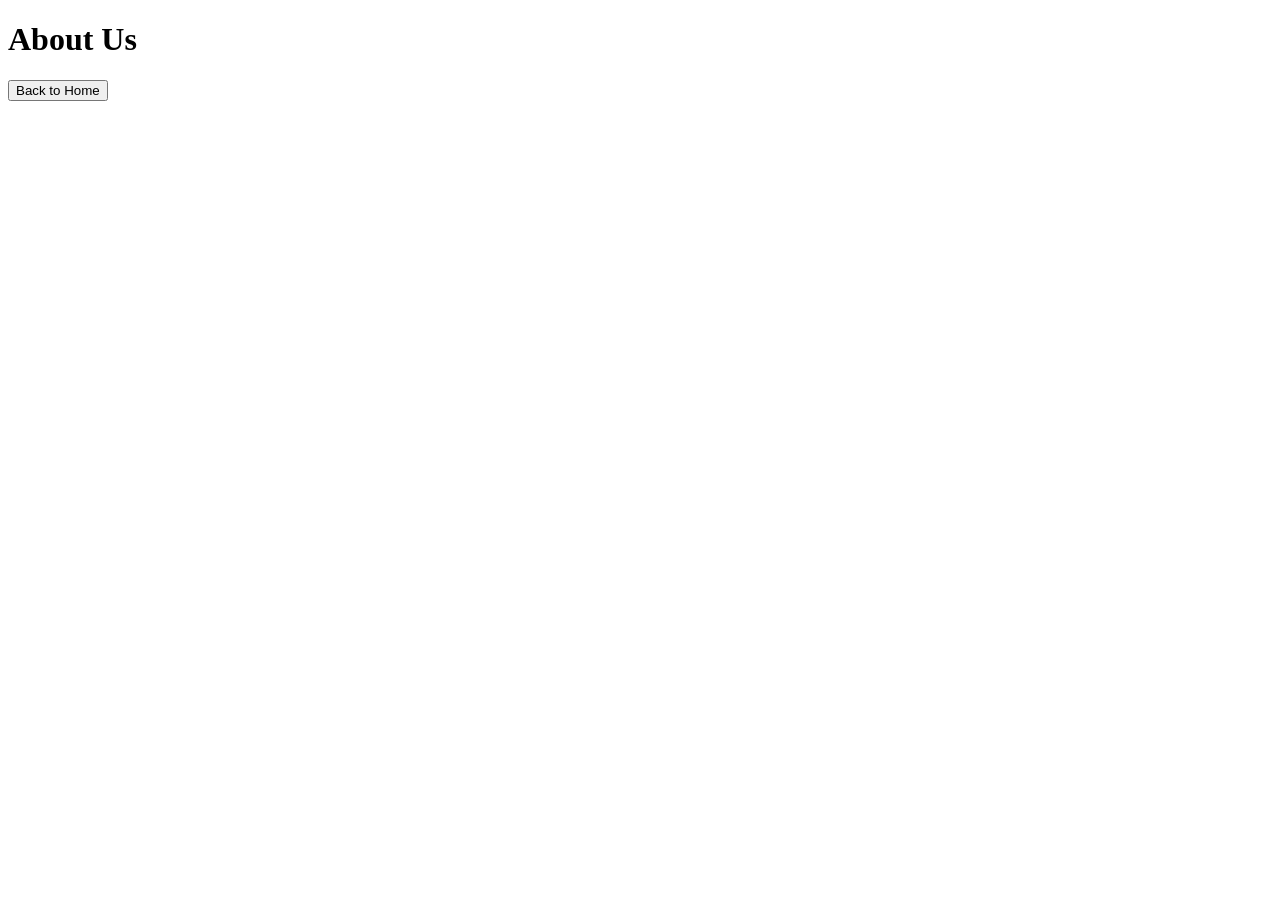
==== about-us.html @ 9e755e99 "initial commit - just made all the pages, linked them all and tested some functionality, nothing is " ====
<!DOCTYPE html>
<html lang="en">
  <head>
    <meta charset="UTF-8" />
    <meta name="viewport" content="width=device-width, initial-scale=1.0" />
    <title>About Us</title>
  </head>
  <header>
    <h1>About Us</h1>
  </header>
  <body>
    <a href="website.html">
      <button>Back to Home</button>
    </a>
  </body>
</html>
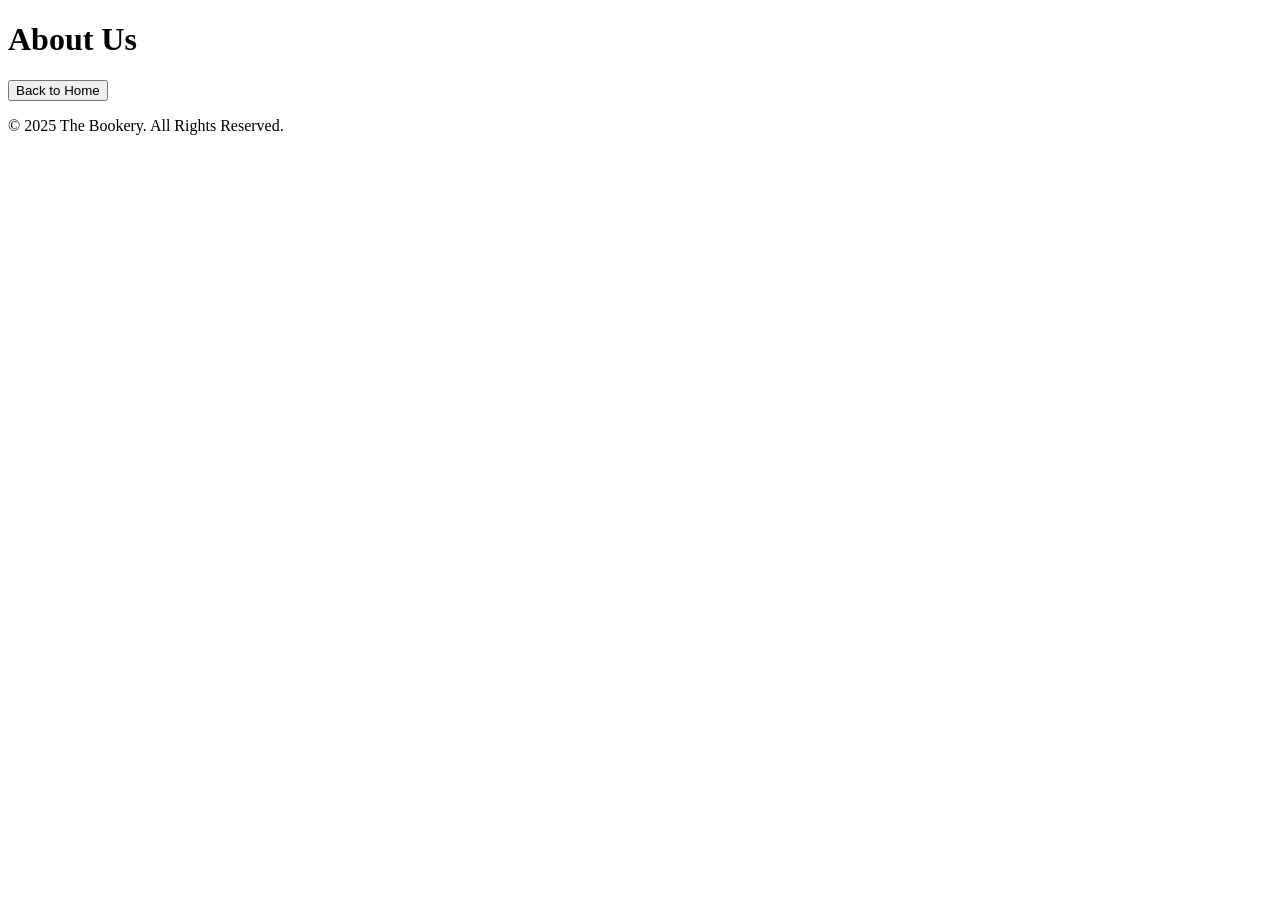
==== commit ca066a44: "Added an assets folder for images and etc. I have also started the book library and loaded some test" ====
--- a/about-us.html
+++ b/about-us.html
@@ -9,8 +9,11 @@
     <h1>About Us</h1>
   </header>
   <body>
-    <a href="website.html">
+    <a href="index.html">
       <button>Back to Home</button>
     </a>
   </body>
+  <footer>
+    <p>&copy; 2025 The Bookery. All Rights Reserved.</p>
+  </footer>
 </html>
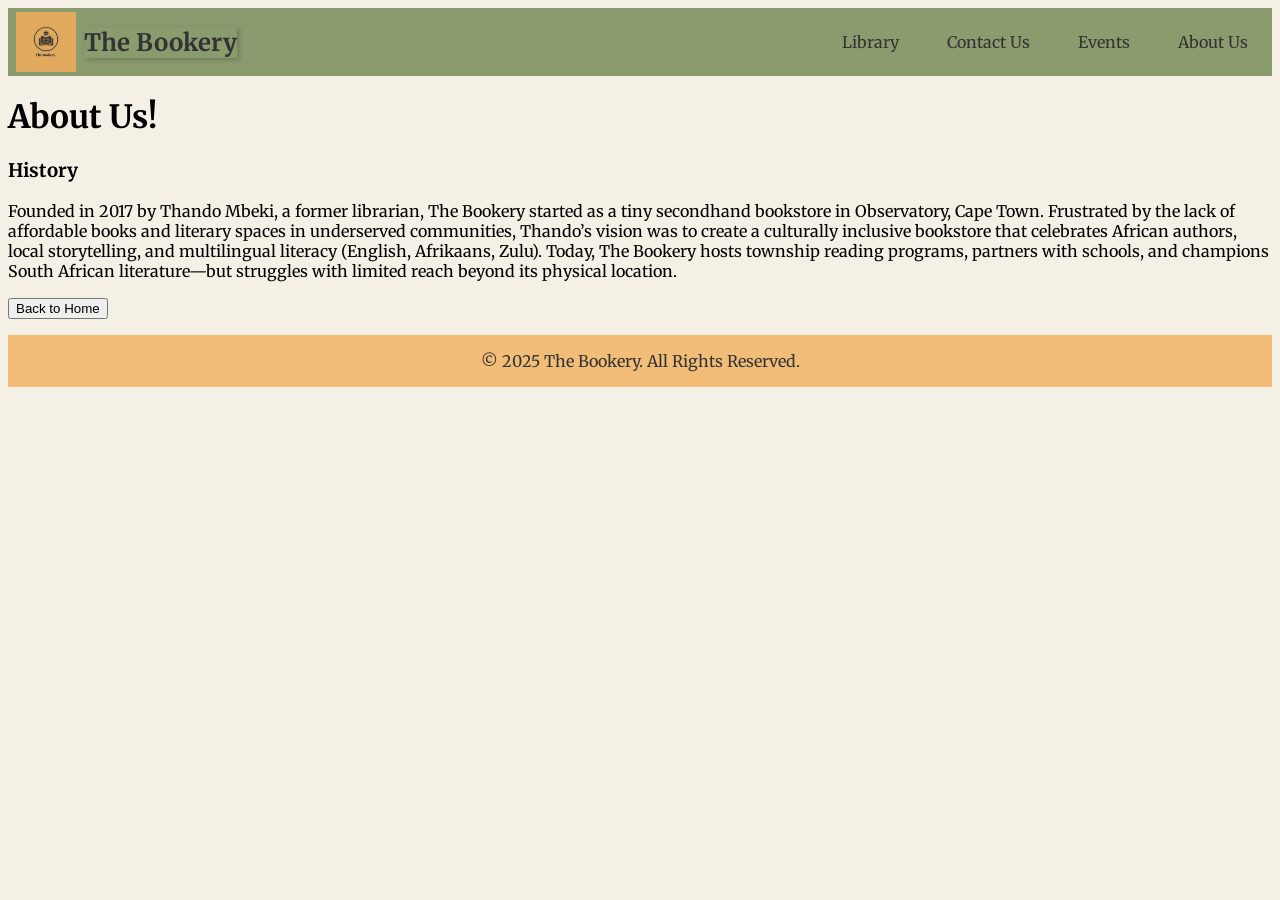
==== commit 58d8a882: "learned how to make a navbar, implemented my logo and title. started working towards making my site " ====
--- a/about-us.html
+++ b/about-us.html
@@ -4,16 +4,61 @@
     <meta charset="UTF-8" />
     <meta name="viewport" content="width=device-width, initial-scale=1.0" />
     <title>About Us</title>
+    <link rel="stylesheet" href="/css/style.css" />
+    <link rel="preconnect" href="https://fonts.gstatic.com" crossorigin />
+    <link
+      href="https://fonts.googleapis.com/css2?family=Merriweather&display=swap"
+      rel="stylesheet"
+    />
+    <!--Linking the Google fonts for Merriweather-->
   </head>
   <header>
-    <h1>About Us</h1>
+    <nav class="navbar">
+      <div class="logo-group">
+        <!-- Logo and site title -->
+        <a href="index.html">
+          <img
+            src="/POE-ASSETS/bookerylogo.png"
+            alt="The Bookery Logo"
+            class="logo-img"
+          />
+          <h1 class="site-title">The Bookery</h1>
+        </a>
+      </div>
+      <div class="nav-links-container">
+        <!-- Navigation links/Menu bar -->
+        <ul class="nav-links">
+          <li><a href="library.html">Library</a></li>
+          <li><a href="contact-us.html">Contact Us</a></li>
+          <li><a href="events.html" target="_blank">Events</a></li>
+          <li><a href="about-us.html">About Us</a></li>
+        </ul>
+      </div>
+    </nav>
+    <h1>About Us!</h1>
   </header>
-  <body>
+  <main>
+    <h3>History</h3>
+    <p>
+      Founded in 2017 by Thando Mbeki, a former librarian, The Bookery started
+      as a tiny secondhand bookstore in Observatory, Cape Town. Frustrated by
+      the lack of affordable books and literary spaces in underserved
+      communities, Thando’s vision was to create a culturally inclusive
+      bookstore that celebrates African authors, local storytelling, and
+      multilingual literacy (English, Afrikaans, Zulu). Today, The Bookery hosts
+      township reading programs, partners with schools, and champions South
+      African literature—but struggles with limited reach beyond its physical
+      location.
+    </p>
+  </main>
+  <body class="body">
     <a href="index.html">
-      <button>Back to Home</button>
+      <button class="nav-button">Back to Home</button>
     </a>
   </body>
   <footer>
-    <p>&copy; 2025 The Bookery. All Rights Reserved.</p>
+    <div>
+      <p class="footer">&copy; 2025 The Bookery. All Rights Reserved.</p>
+    </div>
   </footer>
 </html>
--- a/css/style.css
+++ b/css/style.css
@@ -0,0 +1,111 @@
+.site-title {
+    font-size: 24px;
+    margin: 0;
+    font-weight: bold;
+    color: #333;
+    margin: 0; /* Removes default <h1> margin */
+    box-shadow: 2px 2px 5px rgba(0,0,0,0.2); /* X, Y, blur, color */
+} /* This is for the main title only. */
+
+.site-title:hover {
+    box-shadow: 3px 3px 8px rgba(0,0,0,0.3); /* Bigger shadow on hover */
+} /* This is for the hover effect on the main title */
+
+.site-title:active{
+    transform: scale(0.80);
+}
+
+.logo-img {
+    height: 60px; /* Controls how tall the image is */
+    width: auto; /* Maintains aspect ratio so it doesn't stretch */
+    margin: 0; /* Removes default margin */
+    padding: 0; /* Removes default padding */
+}
+
+.logo-img:hover {
+  transform: scale(1.13); /* Tiny zoom on hover */
+  transition: 1.0s;      /* Smooth animation */
+}
+
+.navbar { /* Navbar container*/
+    display: flex;
+    align-items: center;
+    justify-content: space-between; /* Aligns items to the left */
+    padding: 0.25rem 0.5rem;
+    background-color: #8A9B6E ;
+} /* This is for the navbar which has the logo, site title, and menu */
+
+.nav-links {/* Navigation/menu links*/
+    list-style: none; /* Removes bullet points from the list */
+    display: flex; /* Displays the links in a row */
+    gap: 1rem; /* Adds space between the links */
+    margin: 0; /* Removes default margin */
+    padding: 0; /* Removes default padding */
+} /* This is for the menu bar which has the links to other pages */
+
+.nav-links li a {
+    text-decoration: none; /* Removes underline from links */
+    color: #333; /* Sets the link color */
+    font-size: 16px; /* Makes the link text bold */
+    padding: 0.5rem 1rem; /* Adds padding around the link text */
+    border-radius: 4px;
+}
+
+.nav-links li a:hover {
+    background-color: #f0f0f0; /* Changes background color on hover */
+} /* This is for the hover effect on the menu links */
+
+.logo-group {
+    display: flex;
+    align-items: center;
+    gap: 0.5rem; /* controls space between logo and heading */
+    margin-left: 0;
+    flex-shrink: 0; 
+    flex-grow: 0; /* Prevents the logo from stretching */;
+
+}
+
+.logo-group a {
+  display: flex;       /* Enables flexbox for direct children */
+  align-items: center; /* Vertically centers logo & title */
+  gap: 0.5rem;         /* Adds spacing between them */
+  text-decoration: none; /* Removes underline */
+}
+
+.nav-links-container {
+    display: flex;
+    align-items: center; /* Aligns items vertically */
+    gap: 1rem; /* Adds space between the links */
+}
+
+.footer{
+    background-color: #f1bd78; /* Brown background for the footer */
+    text-align: center; /* Center the Footer text */
+    color: #333333;
+    text-emphasis: bold; /* Makes the footer text bold */
+    text-underline-position: under; /* Underlines the footer text */
+    padding: 1rem; /* Adds padding around the footer text */
+    position-anchor: bottom; /* Anchors the footer to the bottom of the page */
+    position: relative;
+}
+
+.body {
+    background-color: #F5F0E6; /* Cream background for the body */
+    font-family: 'Merriweather', serif; /* Sets the font for the body */
+}
+
+.bck-btn {
+    background-color: #8A9B6E ;
+    color: #333333;
+    border: mediumturquoise;
+    height: auto;
+    width: auto;
+    border-radius: 10px;
+    cursor: pointer;
+    margin-right: 8px;
+}
+
+.bck-btn:hover {
+    background-color: #ee310c ; /* Changes background color on hover */
+    box-shadow: 0 0 10px #afdd08 ;
+} /* This is for the hover effect on the menu links */
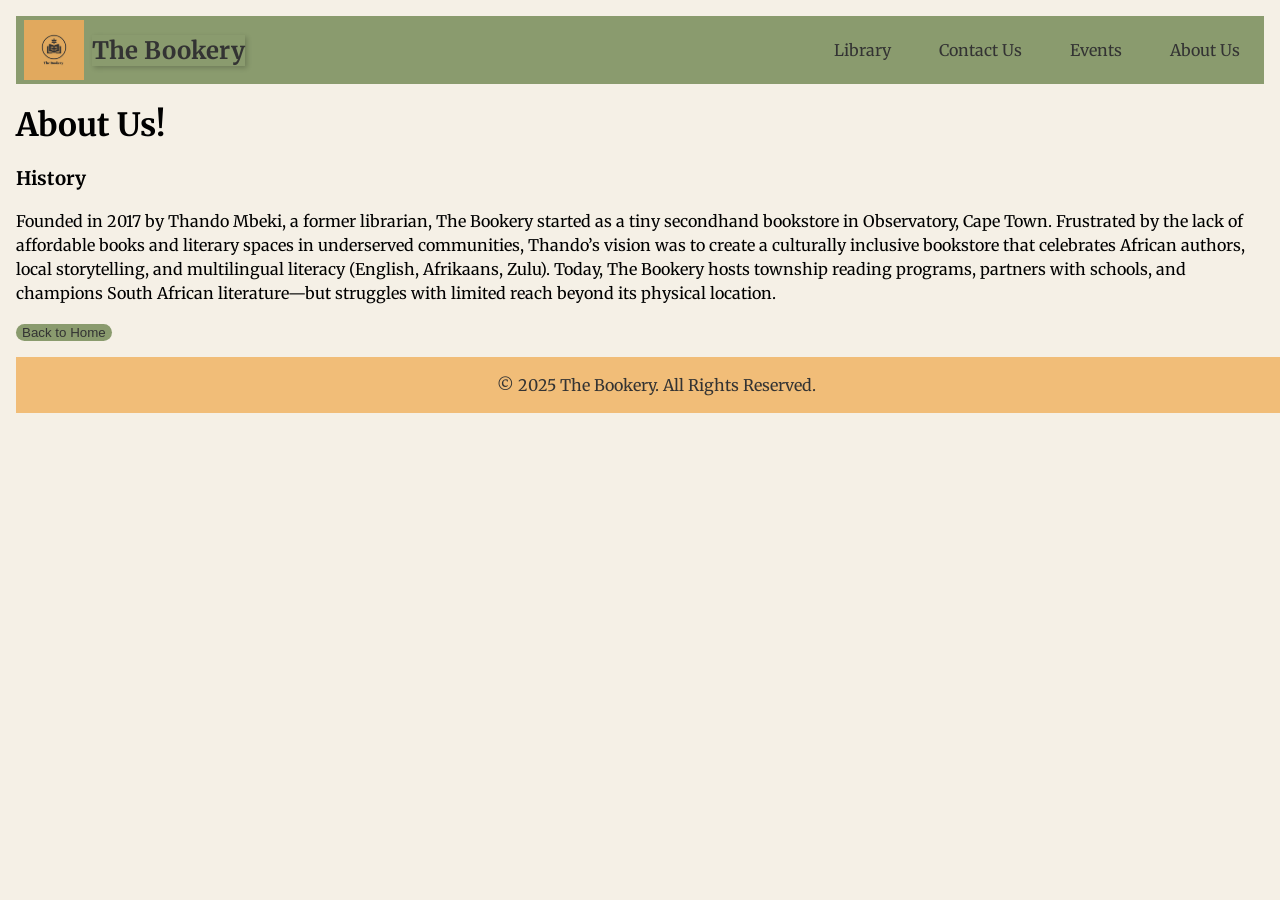
==== commit 447b61bb: "Got rid of most of the placeholders and started implementing content meant for the page. worked on t" ====
--- a/about-us.html
+++ b/about-us.html
@@ -18,7 +18,7 @@
         <!-- Logo and site title -->
         <a href="index.html">
           <img
-            src="/POE-ASSETS/bookerylogo.png"
+            src="/assets/bookerylogo.png"
             alt="The Bookery Logo"
             class="logo-img"
           />
@@ -51,9 +51,9 @@
       location.
     </p>
   </main>
-  <body class="body">
+  <body>
     <a href="index.html">
-      <button class="nav-button">Back to Home</button>
+      <button class="bck-btn">Back to Home</button>
     </a>
   </body>
   <footer>
--- a/css/style.css
+++ b/css/style.css
@@ -13,6 +13,10 @@
 
 .site-title:active{
     transform: scale(0.80);
+}
+
+p {
+    line-height: 1.5; /* Increases line height */
 }
 
 .logo-img {
@@ -86,12 +90,14 @@
     text-underline-position: under; /* Underlines the footer text */
     padding: 1rem; /* Adds padding around the footer text */
     position-anchor: bottom; /* Anchors the footer to the bottom of the page */
-    position: relative;
+    width: 100%; /* Makes the footer full width */
+    bottom: 0; /* Positions the footer at the bottom */
 }
 
-.body {
+body {
     background-color: #F5F0E6; /* Cream background for the body */
     font-family: 'Merriweather', serif; /* Sets the font for the body */
+    margin: 1rem; /* Adds margin around the body */
 }
 
 .bck-btn {
@@ -106,6 +112,54 @@
 }
 
 .bck-btn:hover {
-    background-color: #ee310c ; /* Changes background color on hover */
-    box-shadow: 0 0 10px #afdd08 ;
-} /* This is for the hover effect on the menu links */+    background-color: #d58258 ; /* Changes background color on hover */
+    box-shadow: 0 0 10px #ff0000 ;
+} /* This is for the hover effect on the menu links */
+
+.hero-img {
+    width: 450px;
+    height: 500px;
+    text-align: right;
+    margin-left: 1rem;
+    margin-top: 0.5rem;
+}
+
+.hero-section {
+    display: flex;
+    text-align: left;
+    margin-top: 1rem;
+    margin-left: 1rem;
+}
+
+.book-grid {
+        display: flex;
+        gap: 20px;
+        flex-wrap: wrap;
+        justify-content: center; /* Centers the books in the grid */
+        border: #ff0000 solid 1px; /* Adds a border around the grid */
+      }
+      .book {
+        border: 1px solid #ccc;
+        padding: 10px;
+        text-align: center;
+        width: 150px;
+      }
+      .book img {
+        width: 100px;
+        height: 150px;
+        object-fit: cover;
+      }
+      .download-btn {
+        margin-top: 10px;
+        display: inline-block;
+        padding: 5px 10px;
+        background: #007bff;
+        color: #fff;
+        text-decoration: none;
+        border-radius: 4px;
+      }
+      .download-btn:hover {
+        background: #e2725b;
+        transform: scale(1.05); /* Tiny zoom on hover */
+        transition: 0.2s;
+      }
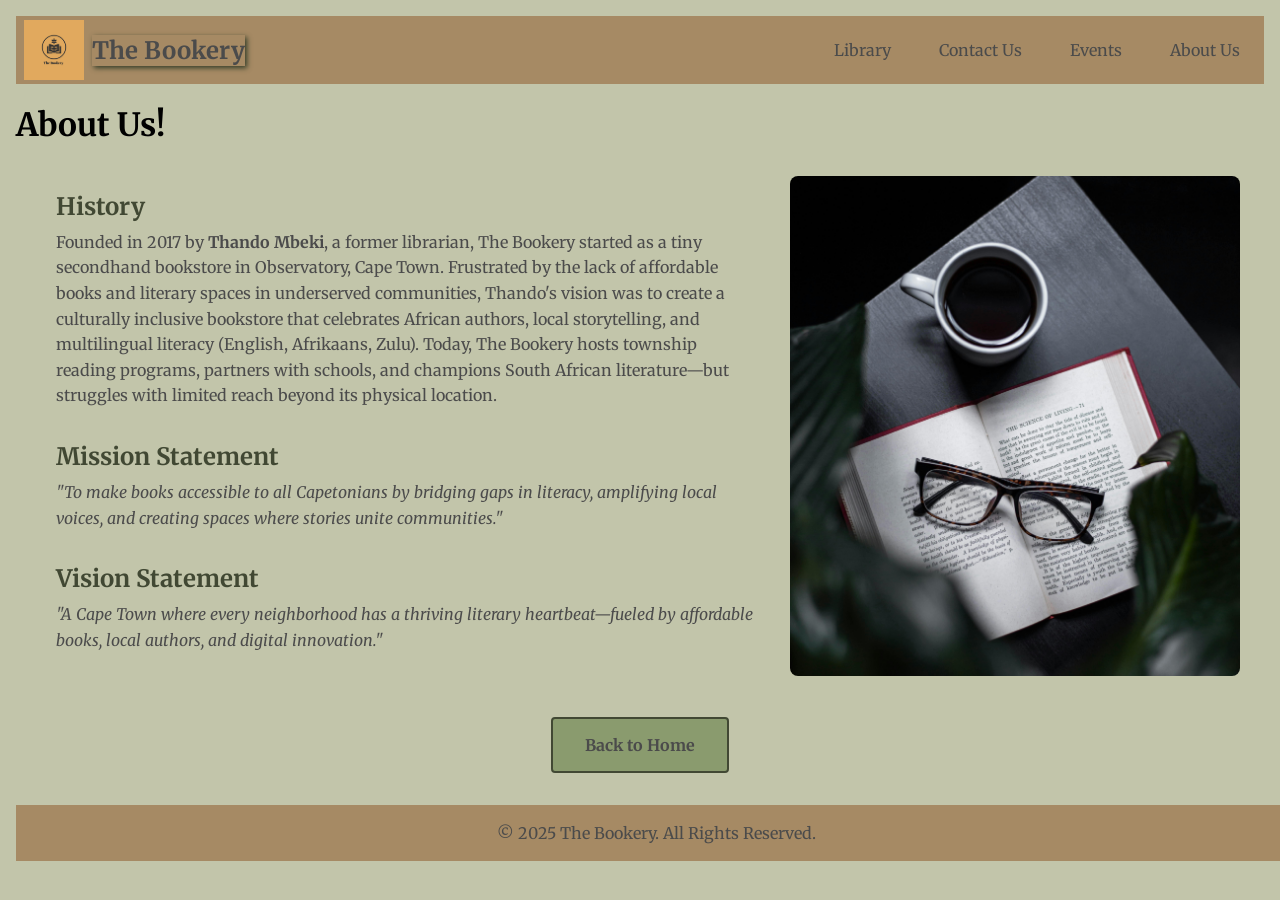
==== commit 619b7f33: "fully worked on and completed the library section, adding all the books for all the languages as wel" ====
--- a/about-us.html
+++ b/about-us.html
@@ -10,55 +10,72 @@
       href="https://fonts.googleapis.com/css2?family=Merriweather&display=swap"
       rel="stylesheet"
     />
-    <!--Linking the Google fonts for Merriweather-->
   </head>
-  <header>
-    <nav class="navbar">
-      <div class="logo-group">
-        <!-- Logo and site title -->
-        <a href="index.html">
-          <img
-            src="/assets/bookerylogo.png"
-            alt="The Bookery Logo"
-            class="logo-img"
-          />
-          <h1 class="site-title">The Bookery</h1>
-        </a>
+  <body>
+    <header>
+      <nav class="navbar">
+        <div class="logo-group">
+          <a href="index.html">
+            <img
+              src="/assets/bookerylogo.png"
+              alt="The Bookery Logo"
+              class="logo-img"
+            />
+            <h1 class="site-title">The Bookery</h1>
+          </a>
+        </div>
+        <div class="nav-links-container">
+          <ul class="nav-links">
+            <li><a href="library.html">Library</a></li>
+            <li><a href="contact-us.html">Contact Us</a></li>
+            <li><a href="events.html" target="_blank">Events</a></li>
+            <li><a href="about-us.html">About Us</a></li>
+          </ul>
+        </div>
+      </nav>
+    </header>
+    <h1>About Us!</h1>
+    <main class="about-container">
+      <div class="hero-section">
+        <div class="about-content">
+          <section class="about-section">
+            <h3>History</h3>
+            <p>
+              Founded in 2017 by <strong>Thando Mbeki</strong>, a former librarian, The Bookery started
+              as a tiny secondhand bookstore in Observatory, Cape Town. Frustrated by
+              the lack of affordable books and literary spaces in underserved
+              communities, Thando's vision was to create a culturally inclusive
+              bookstore that celebrates African authors, local storytelling, and
+              multilingual literacy (English, Afrikaans, Zulu). Today, The Bookery hosts
+              township reading programs, partners with schools, and champions South
+              African literature—but struggles with limited reach beyond its physical
+              location.
+            </p>
+          </section>
+          
+          <section class="about-section">
+            <h3>Mission Statement</h3>
+            <p style="font-style: italic;">"To make books accessible to all Capetonians by bridging gaps in literacy, amplifying local voices, and creating spaces where stories unite communities."</p>
+          </section>
+          
+          <section class="about-section">
+            <h3>Vision Statement</h3>
+            <p style="font-style: italic;">"A Cape Town where every neighborhood has a thriving literary heartbeat—fueled by affordable books, local authors, and digital innovation."</p>
+          </section>
+        </div>
+        
+        <img src="/assets/books-2.jpg" class="hero-img" alt="Books at The Bookery" />
       </div>
-      <div class="nav-links-container">
-        <!-- Navigation links/Menu bar -->
-        <ul class="nav-links">
-          <li><a href="library.html">Library</a></li>
-          <li><a href="contact-us.html">Contact Us</a></li>
-          <li><a href="events.html" target="_blank">Events</a></li>
-          <li><a href="about-us.html">About Us</a></li>
-        </ul>
+
+      <div class="button-container">
+        <a href="index.html" class="bck-btn">Back to Home</a>
       </div>
-    </nav>
-    <h1>About Us!</h1>
-  </header>
-  <main>
-    <h3>History</h3>
-    <p>
-      Founded in 2017 by Thando Mbeki, a former librarian, The Bookery started
-      as a tiny secondhand bookstore in Observatory, Cape Town. Frustrated by
-      the lack of affordable books and literary spaces in underserved
-      communities, Thando’s vision was to create a culturally inclusive
-      bookstore that celebrates African authors, local storytelling, and
-      multilingual literacy (English, Afrikaans, Zulu). Today, The Bookery hosts
-      township reading programs, partners with schools, and champions South
-      African literature—but struggles with limited reach beyond its physical
-      location.
-    </p>
-  </main>
-  <body>
-    <a href="index.html">
-      <button class="bck-btn">Back to Home</button>
-    </a>
+    </main>
+
+    <footer>
+      <div>
+        <p class="footer">&copy; 2025 The Bookery. All Rights Reserved.</p>
+      </div>
+    </footer>
   </body>
-  <footer>
-    <div>
-      <p class="footer">&copy; 2025 The Bookery. All Rights Reserved.</p>
-    </div>
-  </footer>
-</html>
+</html>
--- a/css/style.css
+++ b/css/style.css
@@ -2,13 +2,13 @@
     font-size: 24px;
     margin: 0;
     font-weight: bold;
-    color: #333;
+    color: #4B4B4B;
     margin: 0; /* Removes default <h1> margin */
-    box-shadow: 2px 2px 5px rgba(0,0,0,0.2); /* X, Y, blur, color */
+    box-shadow: 2px 2px 5px #333d29; /* X, Y, blur, color */
 } /* This is for the main title only. */
 
 .site-title:hover {
-    box-shadow: 3px 3px 8px rgba(0,0,0,0.3); /* Bigger shadow on hover */
+    box-shadow: 3px 3px 8px #414833; /* Bigger shadow on hover */
 } /* This is for the hover effect on the main title */
 
 .site-title:active{
@@ -36,7 +36,7 @@
     align-items: center;
     justify-content: space-between; /* Aligns items to the left */
     padding: 0.25rem 0.5rem;
-    background-color: #8A9B6E ;
+    background-color: #A68A64; /* Brown background for the navbar */
 } /* This is for the navbar which has the logo, site title, and menu */
 
 .nav-links {/* Navigation/menu links*/
@@ -49,14 +49,15 @@
 
 .nav-links li a {
     text-decoration: none; /* Removes underline from links */
-    color: #333; /* Sets the link color */
+    color: #4B4B4B; /* Sets the link color */
     font-size: 16px; /* Makes the link text bold */
     padding: 0.5rem 1rem; /* Adds padding around the link text */
     border-radius: 4px;
 }
 
 .nav-links li a:hover {
-    background-color: #f0f0f0; /* Changes background color on hover */
+    background-color: #414833;
+    color: #fff;
 } /* This is for the hover effect on the menu links */
 
 .logo-group {
@@ -83,9 +84,9 @@
 }
 
 .footer{
-    background-color: #f1bd78; /* Brown background for the footer */
+    background-color: #A68A64; /* Brown background for the footer */
     text-align: center; /* Center the Footer text */
-    color: #333333;
+    color: #4B4B4B;
     text-emphasis: bold; /* Makes the footer text bold */
     text-underline-position: under; /* Underlines the footer text */
     padding: 1rem; /* Adds padding around the footer text */
@@ -95,71 +96,147 @@
 }
 
 body {
-    background-color: #F5F0E6; /* Cream background for the body */
+    background-color: #c2c5aa; /* Sky Blue background for the body */
     font-family: 'Merriweather', serif; /* Sets the font for the body */
     margin: 1rem; /* Adds margin around the body */
 }
 
-.bck-btn {
-    background-color: #8A9B6E ;
-    color: #333333;
-    border: mediumturquoise;
-    height: auto;
-    width: auto;
-    border-radius: 10px;
-    cursor: pointer;
-    margin-right: 8px;
-}
-
-.bck-btn:hover {
-    background-color: #d58258 ; /* Changes background color on hover */
-    box-shadow: 0 0 10px #ff0000 ;
-} /* This is for the hover effect on the menu links */
+.hero-section {
+    display: flex;
+    align-items: center; /* Vertically centers text and image */
+    justify-content: space-between; /* Puts space between text and image */
+    margin-top: 1rem;
+    margin-left: 1rem;
+    gap: 2rem; /* Adds consistent spacing between text and image */
+}
 
 .hero-img {
     width: 450px;
     height: 500px;
-    text-align: right;
+    object-fit: cover; /* Prevents image distortion */
+    border-radius: 8px; /* Optional: adds nice rounded corners */
+    flex-shrink: 0; /* Prevents image from shrinking */
+}
+
+.hero-txt {
+    margin-right: 10px;
+    word-break: break-all;
+}
+
+/* CTA Button Container */
+.cta-container {
+    display: flex;
+    gap: 1.5rem;
+    justify-content: flex-start;
+    margin-top: 2rem;
     margin-left: 1rem;
-    margin-top: 0.5rem;
-}
-
-.hero-section {
-    display: flex;
-    text-align: left;
-    margin-top: 1rem;
-    margin-left: 1rem;
-}
-
-.book-grid {
-        display: flex;
-        gap: 20px;
-        flex-wrap: wrap;
-        justify-content: center; /* Centers the books in the grid */
-        border: #ff0000 solid 1px; /* Adds a border around the grid */
-      }
-      .book {
-        border: 1px solid #ccc;
-        padding: 10px;
-        text-align: center;
-        width: 150px;
-      }
-      .book img {
-        width: 100px;
-        height: 150px;
-        object-fit: cover;
-      }
-      .download-btn {
-        margin-top: 10px;
-        display: inline-block;
-        padding: 5px 10px;
-        background: #007bff;
-        color: #fff;
-        text-decoration: none;
-        border-radius: 4px;
-      }
-      .download-btn:hover {
-        background: #e2725b;
-        transform: scale(1.05); /* Tiny zoom on hover */
-        transition: 0.2s;
-      }+}
+
+/* CTA Buttons with subtitles */
+.cta-btn {
+    background-color: #8A9B6E;
+    color: #fff;
+    text-decoration: none;
+    padding: 1.2rem 2rem;
+    border-radius: 8px;
+    font-family: 'Merriweather', serif;
+    text-align: center;
+    transition: all 0.3s ease;
+    box-shadow: 0 4px 6px rgba(0, 0, 0, 0.1);
+    border: 2px solid #414833;
+    flex: 0 1 auto;
+    min-width: 180px;
+    display: flex;
+    flex-direction: column;
+    justify-content: center;
+    align-items: center;
+}
+
+.btn-main-text {
+    font-size: 18px;
+    font-weight: bold;
+    margin-bottom: 0.3rem;
+    display: block;
+}
+
+.btn-sub-text {
+    font-size: 12px; /* Smaller font size */
+    opacity: 0.8; /* Slightly lighter */
+    font-weight: normal;
+    font-style: italic; /* Optional: makes it look more subtitle-like */
+    display: block;
+    line-height: 1.3;
+    text-align: center;
+}
+
+.cta-btn:hover {
+    background-color: #414833;
+    color: #fff;
+    transform: translateY(-2px);
+    box-shadow: 0 6px 12px rgba(0, 0, 0, 0.15);
+}
+
+/* Mobile responsiveness */
+@media (max-width: 768px) {
+    .cta-container {
+        flex-direction: column;
+        align-items: flex-start;
+    }
+    
+    .cta-btn {
+        width: 100%;
+        max-width: 250px;
+    }
+}
+
+/* About Us Page Styles */
+.about-container {
+    max-width: 1200px;
+    margin: 0 auto;
+    padding: 0 1rem;
+}
+
+.about-content {
+    flex: 1;
+    min-width: 0;
+}
+
+.about-section {
+    margin-bottom: 2rem;
+}
+
+.about-section h3 {
+    color: #414833;
+    margin-bottom: 0.5rem;
+    font-size: 1.5rem;
+}
+
+.about-section p {
+    line-height: 1.6;
+    color: #4B4B4B;
+    margin: 0;
+}
+
+/* Button container */
+.button-container {
+    text-align: center;
+    margin: 2rem 0;
+}
+
+.bck-btn {
+    display: inline-block;
+    background-color: #8A9B6E;
+    color: #4B4B4B;
+    padding: 1rem 2rem;
+    text-decoration: none;
+    border-radius: 4px;
+    font-weight: bold;
+    transition: all 0.3s ease;
+    border: 2px solid #414833;
+}
+
+.bck-btn:hover {
+    background-color: #414833;
+    color: #fff;
+    transform: translateY(-2px);
+}
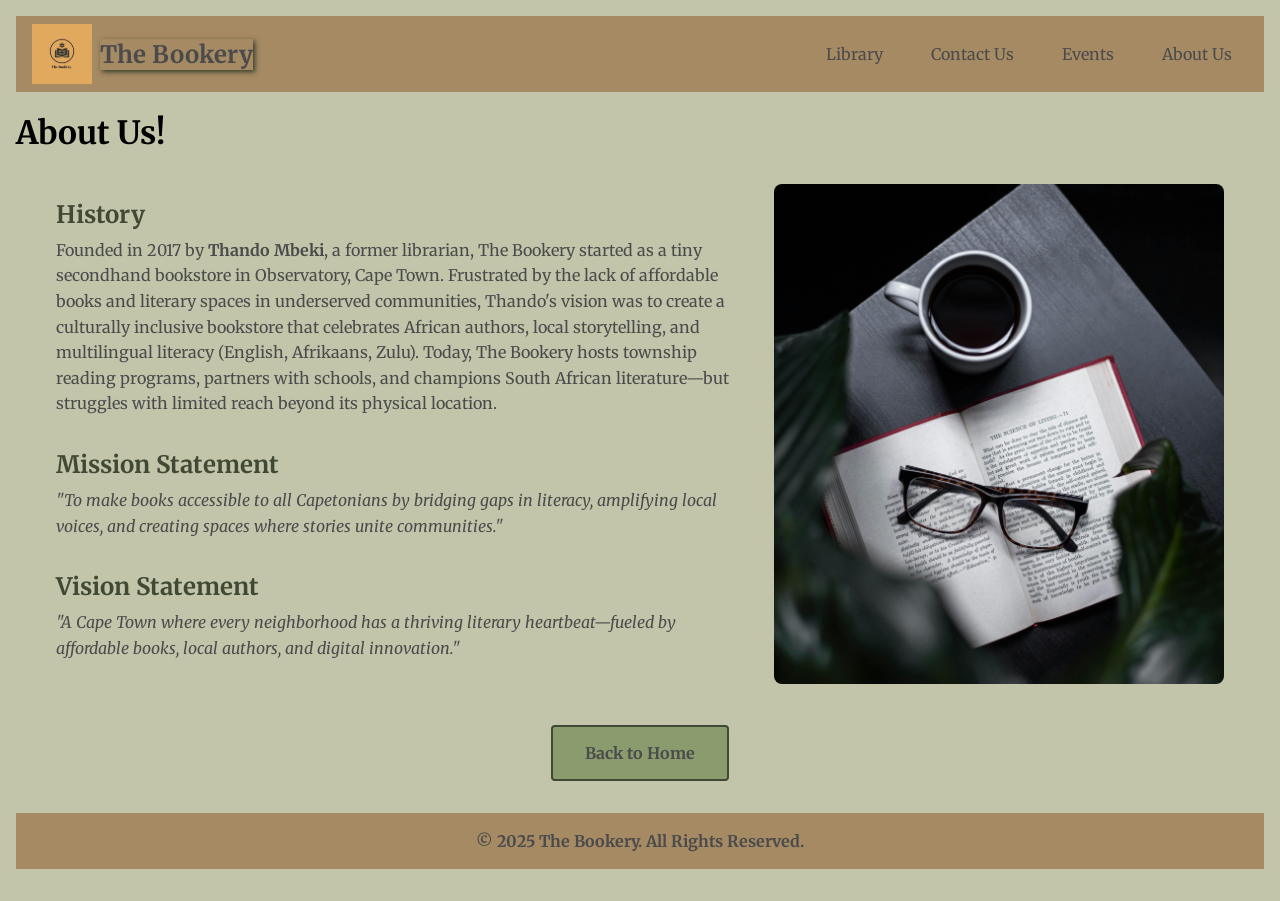
==== commit 3dc45565: "Fix mobile hamburger and restore library header. Made the mobile nav visible and functional on small" ====
--- a/about-us.html
+++ b/about-us.html
@@ -25,13 +25,18 @@
           </a>
         </div>
         <div class="nav-links-container">
-          <ul class="nav-links">
+          <ul class="nav-links" id="navMenu">
             <li><a href="library.html">Library</a></li>
             <li><a href="contact-us.html">Contact Us</a></li>
             <li><a href="events.html" target="_blank">Events</a></li>
             <li><a href="about-us.html">About Us</a></li>
           </ul>
         </div>
+        <button class="hamburger" id="hamburger" aria-controls="navMenu" aria-expanded="false" aria-label="Toggle navigation">
+          <span class="bar"></span>
+          <span class="bar"></span>
+          <span class="bar"></span>
+        </button>
       </nav>
     </header>
     <h1>About Us!</h1>
@@ -77,5 +82,6 @@
         <p class="footer">&copy; 2025 The Bookery. All Rights Reserved.</p>
       </div>
     </footer>
+    <script src="javascript/script.js"></script>
   </body>
 </html>
--- a/css/style.css
+++ b/css/style.css
@@ -31,43 +31,42 @@
   transition: 1.0s;      /* Smooth animation */
 }
 
-.navbar { /* Navbar container*/
-    display: flex;
+.navbar {
+    display: flex;
+    justify-content: space-between;
     align-items: center;
-    justify-content: space-between; /* Aligns items to the left */
-    padding: 0.25rem 0.5rem;
-    background-color: #A68A64; /* Brown background for the navbar */
-} /* This is for the navbar which has the logo, site title, and menu */
-
-.nav-links {/* Navigation/menu links*/
-    list-style: none; /* Removes bullet points from the list */
-    display: flex; /* Displays the links in a row */
-    gap: 1rem; /* Adds space between the links */
-    margin: 0; /* Removes default margin */
-    padding: 0; /* Removes default padding */
-} /* This is for the menu bar which has the links to other pages */
+    padding: 0.5rem 1rem;
+    background-color: #A68A64;
+    position: relative;
+    z-index: 50;
+}
+
+.nav-links {
+    list-style: none;
+    display: flex;
+    gap: 1rem;
+    margin: 0;
+    padding: 0;
+}
 
 .nav-links li a {
-    text-decoration: none; /* Removes underline from links */
-    color: #4B4B4B; /* Sets the link color */
-    font-size: 16px; /* Makes the link text bold */
-    padding: 0.5rem 1rem; /* Adds padding around the link text */
+    text-decoration: none;
+    color: #4B4B4B;
+    font-size: 16px;
+    padding: 0.5rem 1rem;
     border-radius: 4px;
 }
 
 .nav-links li a:hover {
     background-color: #414833;
     color: #fff;
-} /* This is for the hover effect on the menu links */
+}
 
 .logo-group {
     display: flex;
     align-items: center;
-    gap: 0.5rem; /* controls space between logo and heading */
-    margin-left: 0;
-    flex-shrink: 0; 
-    flex-grow: 0; /* Prevents the logo from stretching */;
-
+    gap: 0.5rem;
+    flex-shrink: 0;
 }
 
 .logo-group a {
@@ -83,22 +82,75 @@
     gap: 1rem; /* Adds space between the links */
 }
 
+/* Hide hamburger by default (desktop). Mobile media query will set it to display:block. */
+.hamburger {
+    display: none;
+}
+
+/* Hamburger bars (for animated X) */
+.hamburger {
+    width: 40px;
+    height: 28px;
+    /* keep hidden by default; mobile media query will show as inline-flex */
+    display: none;
+    align-items: center;
+    justify-content: center;
+    position: relative;
+}
+.hamburger .bar {
+    display: block;
+    width: 28px;
+    height: 3px;
+    background: #4B4B4B;
+    border-radius: 2px;
+    transition: transform 250ms ease, opacity 200ms ease;
+    position: absolute;
+}
+.hamburger .bar:nth-child(1) { transform: translateY(-8px); }
+.hamburger .bar:nth-child(2) { transform: translateY(0); }
+.hamburger .bar:nth-child(3) { transform: translateY(8px); }
+
+/* open state: morph bars into an X */
+.hamburger.open .bar:nth-child(1) {
+    transform: rotate(45deg);
+}
+.hamburger.open .bar:nth-child(2) {
+    opacity: 0;
+    transform: scaleX(0);
+}
+.hamburger.open .bar:nth-child(3) {
+    transform: rotate(-45deg);
+}
+
+/* Answer buttons */
+.answer-btn {
+    display: inline-block;
+    padding: 0.5rem 0.75rem;
+    margin-left: 0.5rem;
+    background: #8A9B6E;
+    color: #fff;
+    text-decoration: none;
+    border-radius: 6px;
+    border: 1px solid #414833;
+}
+.answer-btn:hover, .answer-btn:focus {
+    background: #414833;
+}
+
 .footer{
     background-color: #A68A64; /* Brown background for the footer */
     text-align: center; /* Center the Footer text */
     color: #4B4B4B;
-    text-emphasis: bold; /* Makes the footer text bold */
-    text-underline-position: under; /* Underlines the footer text */
+    font-weight: bold;
     padding: 1rem; /* Adds padding around the footer text */
-    position-anchor: bottom; /* Anchors the footer to the bottom of the page */
     width: 100%; /* Makes the footer full width */
-    bottom: 0; /* Positions the footer at the bottom */
 }
 
 body {
-    background-color: #c2c5aa; /* Sky Blue background for the body */
+    background-color: #c2c5aa; /* Page background */
     font-family: 'Merriweather', serif; /* Sets the font for the body */
-    margin: 1rem; /* Adds margin around the body */
+    margin: 0; /* Remove default body margin */
+    padding: 1rem; /* Add consistent page padding */
 }
 
 .hero-section {
@@ -106,7 +158,6 @@
     align-items: center; /* Vertically centers text and image */
     justify-content: space-between; /* Puts space between text and image */
     margin-top: 1rem;
-    margin-left: 1rem;
     gap: 2rem; /* Adds consistent spacing between text and image */
 }
 
@@ -119,8 +170,19 @@
 }
 
 .hero-txt {
-    margin-right: 10px;
-    word-break: break-all;
+        margin-right: 10px;
+        word-break: normal;
+}
+
+/* Accessibility and utility */
+*, *::before, *::after {
+    box-sizing: border-box;
+}
+
+/* Focus outlines for keyboard users */
+a:focus, button:focus {
+    outline: 3px solid #FFD166;
+    outline-offset: 2px;
 }
 
 /* CTA Button Container */
@@ -176,16 +238,107 @@
     box-shadow: 0 6px 12px rgba(0, 0, 0, 0.15);
 }
 
-/* Mobile responsiveness */
+/* Mobile Styles */
 @media (max-width: 768px) {
+    .hamburger {
+        /* force-show hamburger on mobile (use !important to override any cascade) */
+        display: inline-flex !important;
+        position: absolute;
+        top: 15px;
+        right: 20px;
+        z-index: 9999; /* ensure it's above other content */
+    }
+
+    /* Make bars explicit in case other rules override them */
+    .hamburger .bar {
+        width: 28px !important;
+        height: 3px !important;
+        background: #4B4B4B !important;
+        opacity: 1 !important;
+    }
+
+    .nav-links {
+        display: none;
+        flex-direction: column;
+        width: 100%;
+        background-color: #A68A64;
+        padding: 1rem 0;
+        position: absolute;
+        top: 60px;
+        left: 0;
+        z-index: 90;
+    }
+
+    .nav-links.active {
+        display: flex;
+    }
+
+    .nav-links li {
+        text-align: center;
+        margin: 0.5rem 0;
+    }
+
+    .nav-links li a {
+        width: 100%;
+        display: block;
+        text-align: center;
+    }
+
+    .navbar {
+        flex-direction: column;
+        align-items: flex-start;
+    }
+
+    .logo-group {
+        justify-content: flex-start;
+        width: 100%;
+        margin-bottom: 0.5rem;
+    }
+
+    .hero-section {
+        flex-direction: column;
+        margin: 1rem 0;
+    }
+
+    .hero-img {
+        width: 100%;
+        max-width: 90%;
+        height: auto;
+    }
+
     .cta-container {
         flex-direction: column;
-        align-items: flex-start;
-    }
-    
+        align-items: center;
+        gap: 1rem;
+        margin-left: 0;
+    }
+
     .cta-btn {
         width: 100%;
-        max-width: 250px;
+        max-width: 280px;
+    }
+}
+
+/* Tablet (<= 1024px wide) */
+@media (max-width: 1024px) {
+    .hero-section{
+        flex-direction: column;
+        align-items: center;
+        text-align: center;
+        margin-left: 0;
+    }
+    .hero-img{
+        width: 100%;
+        max-width: 600px;
+        height: auto;
+    }
+    .hero-txt{
+        margin: 1rem 0;
+        word-break: normal;
+    }
+    .cta-container{
+        justify-content: center;
+        margin-left: 0;
     }
 }
 
@@ -239,4 +392,15 @@
     background-color: #414833;
     color: #fff;
     transform: translateY(-2px);
+}
+
+/* Hamburger */
+.hamburger {
+    /* display is controlled by the media queries above */
+    font-size: 32px;
+    background: none;
+    border: none;
+    color: #4B4B4B;
+    cursor: pointer;
+    z-index: 100;
 }
